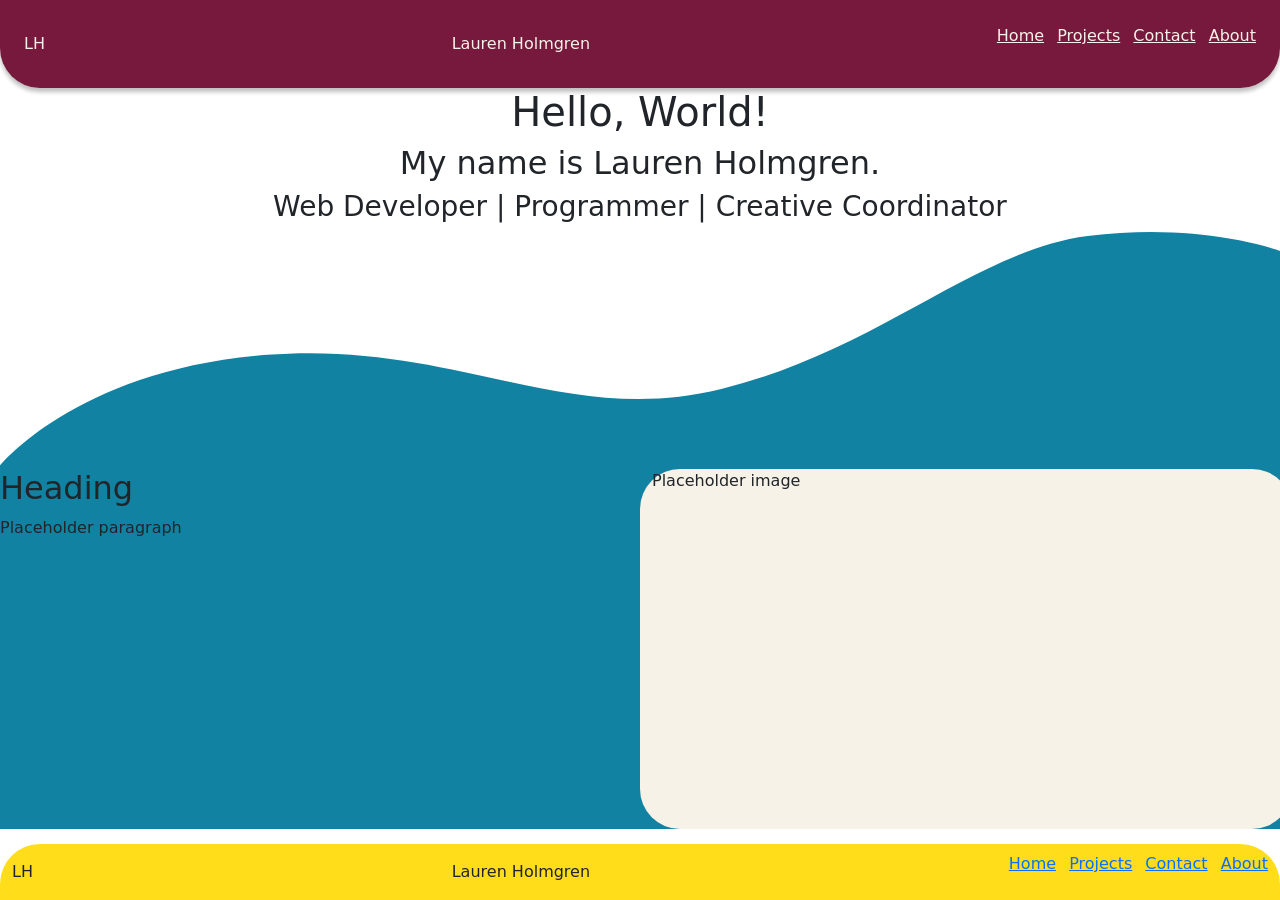
==== index.html @ a1e32561 "php-less version" ====
<!DOCTYPE html>
<html lang="en">

<head>
    <meta charset="UTF-8">
    <meta name="viewport" content="width=device-width, initial-scale=1.0">
    <title>Lauren Holmgren - Web Developer</title>
    <link rel="stylesheet" href="css/bootstrap.min.css">
    <link rel="stylesheet" href="css/style.css">
</head>

<body>
    <header>
        <nav class="navbar navbar-expand-lg">
            <div class="container-fluid">
                <div>LH</div>
                <div class="">Lauren Holmgren</div>
                <ul class="list-inline justify-content-end">
                    <li class="list-inline-item"><a href="index.html">Home</a></li>
                    <li class="list-inline-item"><a href="projects.html">Projects</a></li>
                    <li class="list-inline-item"><a href="contact.html">Contact</a></li>
                    <li class="list-inline-item"><a href="about.html">About</a></li>
                </ul>
            </div>
        </nav>
    </header>

    <main>
        <div>
            <div class="row text-center">
                <h1>Hello, World!</h1>
                <h2>My name is Lauren Holmgren.</h2>
                <h3>Web Developer | Programmer | Creative Coordinator</h3>
            </div>

            <svg xmlns="http://www.w3.org/2000/svg" viewBox="0 0 1440 268" fill="none">
                <path d="M300.483 138.157C88.0997 154.155 0 262.631 0 262.631V267.631H1440V21.1681C1440 21.1681 1350.5 -11.907 1223.5 4.63052C1096.5 21.1681 987.648 133.154 811.448 176.649C635.249 220.145 512.866 122.158 300.483 138.157Z" fill="#1282A2" />
            </svg>

            <div class="row wave">
                <div class="col">
                    <h2>Heading</h2>
                    <p>Placeholder paragraph</p>
                </div>
                <div class="col img">Placeholder image</div>
            </div>

        </div>

    </main>

    <footer>
        <nav class="navbar navbar-expand-lg">
            <div class="container-fluid">
                <div>LH</div>
                <div class="">Lauren Holmgren</div>
                <ul class="list-inline justify-content-end">
                    <li class="list-inline-item"><a href="index.php">Home</a></li>
                    <li class="list-inline-item"><a href="projects.php">Projects</a></li>
                    <li class="list-inline-item"><a href="contact.php">Contact</a></li>
                    <li class="list-inline-item"><a href="about.php">About</a></li>
                </ul>
            </div>
        </nav>
    </footer>
</body>

</html>
---- css/style.css ----
header {
    background-color: #77193C;
    box-shadow: 0 4px 4px 0 rgba(0, 0, 0, 0.25);
    color: #F7F2E8;
    border-radius: 0 0 40px 40px;
    padding: 1em 0.75em;
}

body {
    display: flex;
    flex-direction: column;
    height: 100vh;
}

footer {
    background-color: #FFDD1A;
    border-radius: 40px 40px 0 0;
    margin-top: auto;
}

header nav a {
    color: #F7F2E8;
}


.wave {
    background-color: #1282A2;
}

main div {
    /* testing */
    /* padding: 0 2em 1em; */
    /* border: solid 2px black; */
}

svg {
    margin-bottom: -1px;
}

.img {
    background-color: #F7F2E8;
    border-radius: 40px;
    width: 40vh !important;
    height: 40vh !important;
}
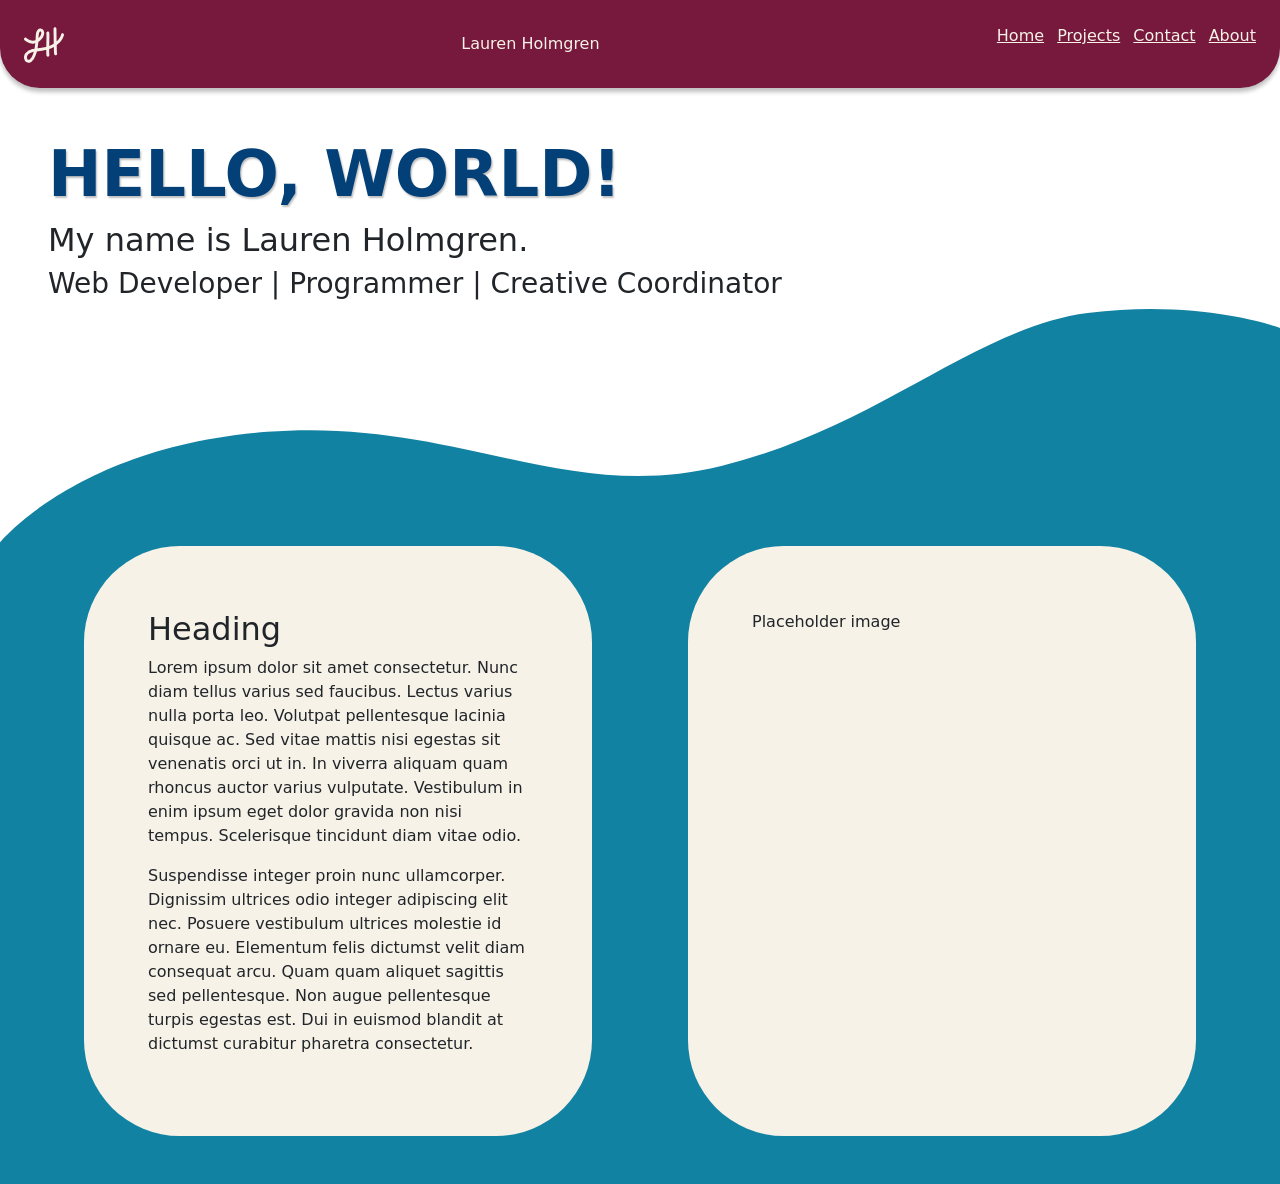
==== commit bac5380d: "all php removed except footer" ====
--- a/index.html
+++ b/index.html
@@ -13,46 +13,11 @@
     <header>
         <nav class="navbar navbar-expand-lg">
             <div class="container-fluid">
-                <div>LH</div>
-                <div class="">Lauren Holmgren</div>
-                <ul class="list-inline justify-content-end">
-                    <li class="list-inline-item"><a href="index.html">Home</a></li>
-                    <li class="list-inline-item"><a href="projects.html">Projects</a></li>
-                    <li class="list-inline-item"><a href="contact.html">Contact</a></li>
-                    <li class="list-inline-item"><a href="about.html">About</a></li>
-                </ul>
-            </div>
-        </nav>
-    </header>
-
-    <main>
-        <div>
-            <div class="row text-center">
-                <h1>Hello, World!</h1>
-                <h2>My name is Lauren Holmgren.</h2>
-                <h3>Web Developer | Programmer | Creative Coordinator</h3>
-            </div>
-
-            <svg xmlns="http://www.w3.org/2000/svg" viewBox="0 0 1440 268" fill="none">
-                <path d="M300.483 138.157C88.0997 154.155 0 262.631 0 262.631V267.631H1440V21.1681C1440 21.1681 1350.5 -11.907 1223.5 4.63052C1096.5 21.1681 987.648 133.154 811.448 176.649C635.249 220.145 512.866 122.158 300.483 138.157Z" fill="#1282A2" />
-            </svg>
-
-            <div class="row wave">
-                <div class="col">
-                    <h2>Heading</h2>
-                    <p>Placeholder paragraph</p>
+                <div>
+                    <svg id="logo" xmlns="http://www.w3.org/2000/svg" width="40" height="40" viewBox="0 0 578 514" fill="none">
+                        <path d="M447.918 0C459.516 6.59721e-05 468.918 9.40206 468.918 21C468.918 28.3801 468.916 35.7933 469.737 91.2393C470.168 120.385 470.826 162.653 471.571 204.558C483.35 193.951 490.548 186.117 498.215 176.261C506.238 165.948 514.576 153.618 520.605 143.827C529.777 127.62 533.679 117.835 535.112 112.217C535.356 110.606 535.379 109.245 535.379 106.574C535.38 94.9768 544.782 85.5745 556.379 85.5742C567.977 85.5742 577.379 94.9766 577.379 106.574C577.379 109.687 577.407 114.25 576.385 120.06C576.316 120.455 576.235 120.848 576.143 121.238C573.469 132.582 567.281 146.671 556.958 164.868C556.838 165.079 556.714 165.289 556.587 165.496C549.883 176.413 540.582 190.202 531.366 202.049C521.867 214.259 512.783 224.035 498.861 236.505C491.237 243.334 482.181 250.969 472.591 258.463C472.959 276.53 473.333 293.247 473.698 307.27C475.209 365.329 476.535 372.461 478.36 380.596C480.898 391.912 473.782 403.144 462.465 405.683C451.149 408.221 439.917 401.105 437.378 389.789C434.507 376.988 433.205 365.73 431.711 308.362C431.538 301.721 431.365 294.481 431.19 286.784C418.767 293.806 405.156 299.985 386.971 306.57C380.007 309.092 372.415 311.662 364.26 314.228C364.202 319.527 364.152 324.581 364.119 329.332C363.765 379.65 365.057 389.704 366.317 401.949C367.503 413.486 359.113 423.8 347.577 424.987C336.04 426.174 325.724 417.784 324.537 406.247C323.091 392.183 321.757 380.563 322.12 329.037C322.127 328.037 322.137 327.021 322.145 325.99C309.469 329.117 296.005 332.088 281.888 334.778C249.388 340.972 213.714 345.654 186.196 349.398C182.209 365.692 177.903 380.184 172.951 394.194C165.288 415.874 156.299 435.634 148.363 450.116C134.765 474.929 119.727 489.049 108.834 498.696C96.1993 509.887 79.97 512.518 67.3275 513.579C49.0006 515.117 35.0935 506.519 26.9017 500.624C18.1873 494.353 13.11 485.135 9.90271 477.636C6.54302 469.78 4.06592 460.937 2.0199 452.771C-3.14293 432.164 2.72325 412.552 6.99646 399.376C10.3499 389.036 16.6013 380.439 22.8168 373.436C29.0437 366.419 36.4443 359.7 43.1674 353.62C60.2126 338.206 82.212 329.843 102.338 322.801C114.106 318.683 127.161 315.711 151.447 311.949C156.134 288.412 160.524 261.132 163.41 233.054C152.453 235.964 140.477 237.896 127.644 237.34C111.318 236.632 94.6144 234.975 75.5629 227.325C49.5776 216.892 25.1521 202.758 7.20837 187.058C-1.51957 179.42 -2.40439 166.153 5.23279 157.425C12.87 148.697 26.1372 147.812 34.8656 155.449C48.4452 167.331 68.4996 179.229 91.2123 188.349C103.812 193.407 115.021 194.753 129.462 195.379C141.101 195.883 152.734 192.986 166.058 188.188C166.282 188.108 166.506 188.021 166.731 187.938C167.061 181.385 167.345 174.921 167.611 168.6C168.265 153.003 168.828 137.945 169.789 125.234C171.677 100.293 174.521 83.0167 178.917 70.7021C183.754 57.1539 189.584 41.7546 201.687 31.6836C210.014 24.7547 220.351 19.4366 232.229 19.0791C239.826 18.8506 254.916 19.7612 268.026 30.9072C273.503 35.5642 283.896 44.497 288.14 58.9023C290.781 67.8672 293.786 81.436 290.398 98.9102C287.275 115.011 282.658 132.277 272.426 147.124C262.14 162.049 249.59 179.455 233.921 193.137C225.996 200.057 217.043 207.388 207.243 213.845C207.066 216.291 206.88 218.745 206.68 221.203C204.268 250.817 200.086 279.974 195.382 305.759C219.939 302.419 247.754 298.527 274.026 293.521C291.447 290.201 307.764 286.442 322.681 282.513C323.414 234.297 324.581 176.556 324.926 142.34C325.404 94.9072 324.369 90.2742 323.689 85.9688C321.88 74.5128 329.701 63.7592 341.157 61.9502C352.612 60.1415 363.366 67.9622 365.175 79.418C366.466 87.5905 367.401 95.4367 366.924 142.763C366.597 175.205 365.608 225.032 364.883 269.821C367.572 268.9 370.169 267.985 372.671 267.079C396.951 258.287 410.814 250.85 425.94 240.596C427.345 239.643 428.757 238.667 430.173 237.673C429.188 186.135 428.285 128.533 427.742 91.8604C426.921 36.418 426.918 28.7248 426.918 21C426.918 9.40202 436.32 0 447.918 0ZM140.949 356.294C128.924 358.522 122.094 360.385 116.209 362.444C95.6679 369.632 81.3398 375.726 71.3373 384.771C64.3338 391.105 58.672 396.308 54.2299 401.313C49.7765 406.332 47.751 409.858 46.9486 412.332C42.6346 425.634 40.8105 434.777 42.7611 442.562C44.6952 450.282 46.5258 456.459 48.5189 461.119C50.3179 465.325 51.5372 466.565 51.558 466.62C57.5186 470.89 60.9435 471.967 63.8148 471.727C75.0037 470.788 79.1901 468.847 80.9867 467.256C90.294 459.012 101.279 448.639 111.531 429.932C118.301 417.577 126.387 399.903 133.352 380.198C136.053 372.556 138.562 364.691 140.949 356.294ZM233.492 61.0605C233.761 61.0525 232.134 60.9871 228.55 63.9688C226.611 65.5824 223.884 69.6647 218.472 84.8232C216.038 91.6409 213.493 104.299 211.669 128.403C211.013 137.08 210.553 147 210.088 158.008C219.872 148.554 228.752 136.483 237.843 123.291C242.996 115.814 246.318 105.601 249.166 90.915C250.779 82.6015 249.5 76.3642 247.852 70.7715C247.692 70.2294 247.317 69.387 246.221 68.0654C245.023 66.6209 243.375 65.0769 240.821 62.9053C240.072 62.2692 239.129 61.7889 237.834 61.4639C236.464 61.1199 234.945 61.0168 233.492 61.0605Z" fill="#F7F2E8" />
+                    </svg>
                 </div>
-                <div class="col img">Placeholder image</div>
-            </div>
-
-        </div>
-
-    </main>
-
-    <footer>
-        <nav class="navbar navbar-expand-lg">
-            <div class="container-fluid">
-                <div>LH</div>
                 <div class="">Lauren Holmgren</div>
                 <ul class="list-inline justify-content-end">
                     <li class="list-inline-item"><a href="index.php">Home</a></li>
@@ -62,7 +27,26 @@
                 </ul>
             </div>
         </nav>
-    </footer>
-</body>
+    </header>
 
-</html>+    <main>
+        <div class="px-5 pt-5">
+            <h1 id="hero-title">HELLO, WORLD!</h1>
+            <h2>My name is Lauren Holmgren.</h2>
+            <h3>Web Developer | Programmer | Creative Coordinator</h3>
+        </div>
+
+        <svg xmlns="http://www.w3.org/2000/svg" viewBox="0 0 1440 268" fill="none">
+            <path d="M300.483 138.157C88.0997 154.155 0 262.631 0 262.631V267.631H1440V21.1681C1440 21.1681 1350.5 -11.907 1223.5 4.63052C1096.5 21.1681 987.648 133.154 811.448 176.649C635.249 220.145 512.866 122.158 300.483 138.157Z" fill="#1282A2" />
+        </svg>
+
+        <div class="row wave px-5 pb-5">
+            <div class="col">
+                <h2>Heading</h2>
+                <p>Lorem ipsum dolor sit amet consectetur. Nunc diam tellus varius sed faucibus. Lectus varius nulla porta leo. Volutpat pellentesque lacinia quisque ac. Sed vitae mattis nisi egestas sit venenatis orci ut in. In viverra aliquam quam rhoncus auctor varius vulputate. Vestibulum in enim ipsum eget dolor gravida non nisi tempus. Scelerisque tincidunt diam vitae odio.</p>
+                <p>Suspendisse integer proin nunc ullamcorper. Dignissim ultrices odio integer adipiscing elit nec. Posuere vestibulum ultrices molestie id ornare eu. Elementum felis dictumst velit diam consequat arcu. Quam quam aliquet sagittis sed pellentesque. Non augue pellentesque turpis egestas est. Dui in euismod blandit at dictumst curabitur pharetra consectetur.</p>
+            </div>
+            <div class="col img">Placeholder image</div>
+        </div>
+
+        <?php require("inc/footer.inc.php") ?>
--- a/css/style.css
+++ b/css/style.css
@@ -27,6 +27,17 @@
     background-color: #1282A2;
 }
 
+.wave p {
+    /* color: #F7F2E8; */
+}
+
+.wave .col {
+    background-color: #F7F2E8;
+    border-radius: 6rem;
+    padding: 4rem;
+    margin: 0 3rem;
+}
+
 main div {
     /* testing */
     /* padding: 0 2em 1em; */
@@ -37,9 +48,20 @@
     margin-bottom: -1px;
 }
 
-.img {
-    background-color: #F7F2E8;
-    border-radius: 40px;
+/* .img {
     width: 40vh !important;
     height: 40vh !important;
+} */
+
+#hero-title {
+    color: #034078;
+    font-size: clamp(2.5rem, 7vw, 4rem);
+    font-weight: 700;
+    text-shadow: 0.08rem 0.12rem 0.12rem rgba(0, 0, 0, 0.25);
+}
+
+.tag {
+    background-color: #E3216A;
+    border-radius: 10px;
+    width: fit-content;
 }
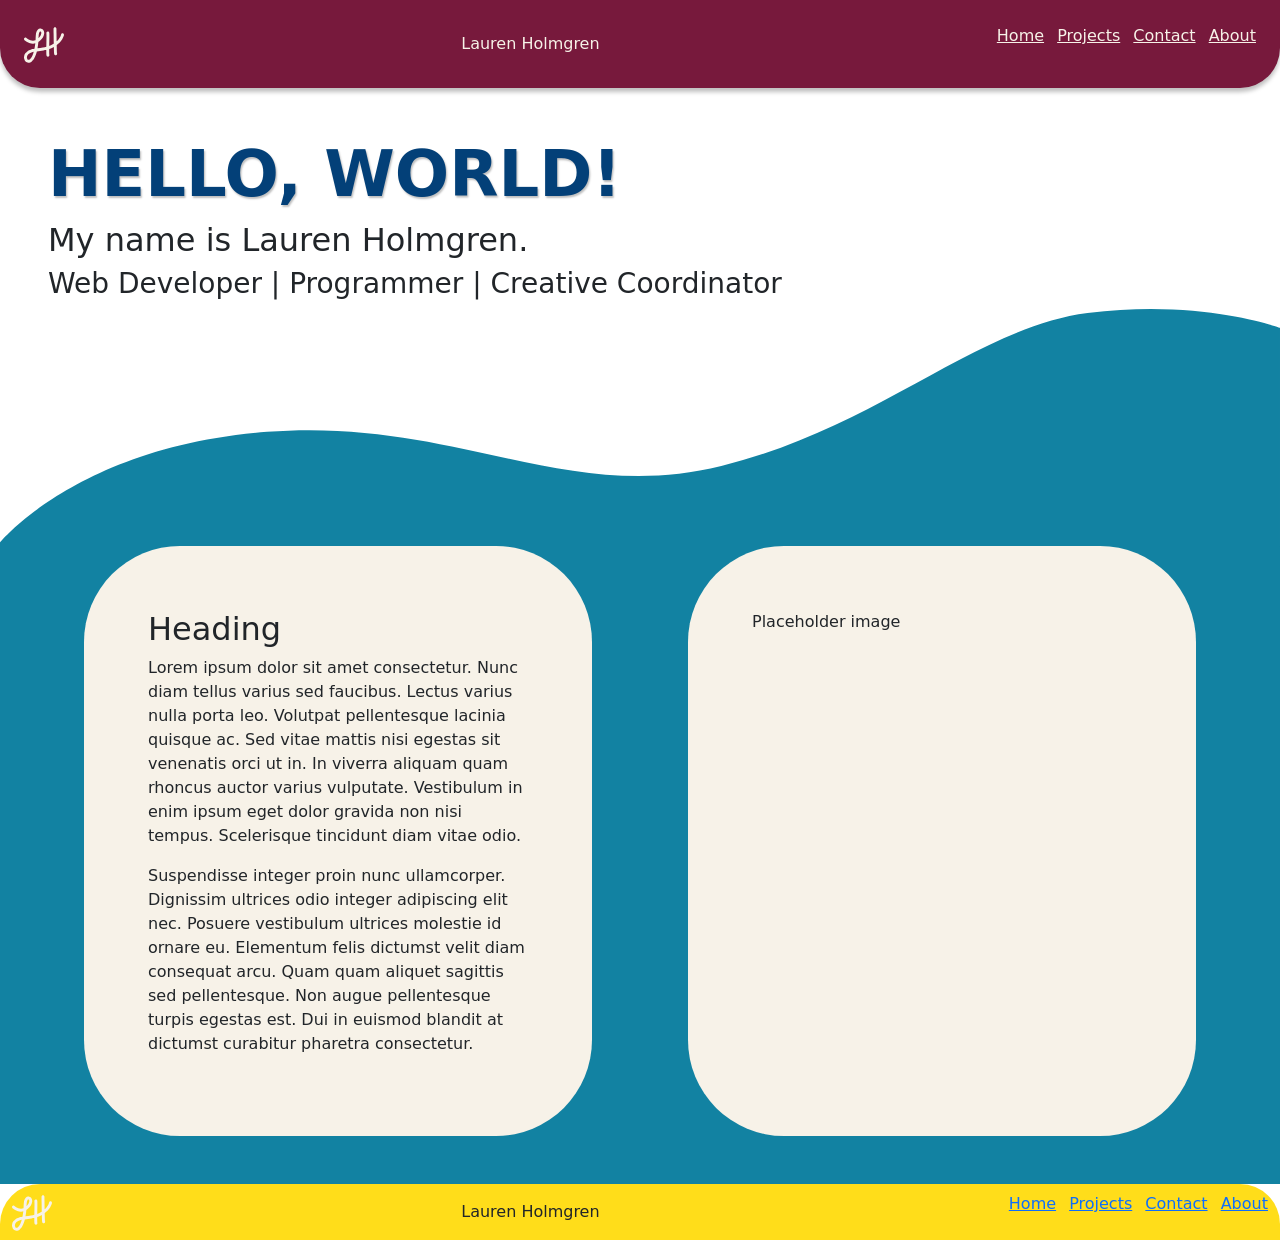
==== commit 4e4a7ab9: "checkpoint 2 html" ====
--- a/index.html
+++ b/index.html
@@ -20,10 +20,10 @@
                 </div>
                 <div class="">Lauren Holmgren</div>
                 <ul class="list-inline justify-content-end">
-                    <li class="list-inline-item"><a href="index.php">Home</a></li>
-                    <li class="list-inline-item"><a href="projects.php">Projects</a></li>
-                    <li class="list-inline-item"><a href="contact.php">Contact</a></li>
-                    <li class="list-inline-item"><a href="about.php">About</a></li>
+                    <li class="list-inline-item"><a href="index.html">Home</a></li>
+                    <li class="list-inline-item"><a href="projects.html">Projects</a></li>
+                    <li class="list-inline-item"><a href="contact.html">Contact</a></li>
+                    <li class="list-inline-item"><a href="about.html">About</a></li>
                 </ul>
             </div>
         </nav>
@@ -49,4 +49,25 @@
             <div class="col img">Placeholder image</div>
         </div>
 
-        <?php require("inc/footer.inc.php") ?>+    </main>
+    <footer>
+        <nav class="navbar navbar-expand-lg">
+            <div class="container-fluid">
+                <div>
+                    <svg id="logo" xmlns="http://www.w3.org/2000/svg" width="40" height="40" viewBox="0 0 578 514" fill="none">
+                        <path d="M447.918 0C459.516 6.59721e-05 468.918 9.40206 468.918 21C468.918 28.3801 468.916 35.7933 469.737 91.2393C470.168 120.385 470.826 162.653 471.571 204.558C483.35 193.951 490.548 186.117 498.215 176.261C506.238 165.948 514.576 153.618 520.605 143.827C529.777 127.62 533.679 117.835 535.112 112.217C535.356 110.606 535.379 109.245 535.379 106.574C535.38 94.9768 544.782 85.5745 556.379 85.5742C567.977 85.5742 577.379 94.9766 577.379 106.574C577.379 109.687 577.407 114.25 576.385 120.06C576.316 120.455 576.235 120.848 576.143 121.238C573.469 132.582 567.281 146.671 556.958 164.868C556.838 165.079 556.714 165.289 556.587 165.496C549.883 176.413 540.582 190.202 531.366 202.049C521.867 214.259 512.783 224.035 498.861 236.505C491.237 243.334 482.181 250.969 472.591 258.463C472.959 276.53 473.333 293.247 473.698 307.27C475.209 365.329 476.535 372.461 478.36 380.596C480.898 391.912 473.782 403.144 462.465 405.683C451.149 408.221 439.917 401.105 437.378 389.789C434.507 376.988 433.205 365.73 431.711 308.362C431.538 301.721 431.365 294.481 431.19 286.784C418.767 293.806 405.156 299.985 386.971 306.57C380.007 309.092 372.415 311.662 364.26 314.228C364.202 319.527 364.152 324.581 364.119 329.332C363.765 379.65 365.057 389.704 366.317 401.949C367.503 413.486 359.113 423.8 347.577 424.987C336.04 426.174 325.724 417.784 324.537 406.247C323.091 392.183 321.757 380.563 322.12 329.037C322.127 328.037 322.137 327.021 322.145 325.99C309.469 329.117 296.005 332.088 281.888 334.778C249.388 340.972 213.714 345.654 186.196 349.398C182.209 365.692 177.903 380.184 172.951 394.194C165.288 415.874 156.299 435.634 148.363 450.116C134.765 474.929 119.727 489.049 108.834 498.696C96.1993 509.887 79.97 512.518 67.3275 513.579C49.0006 515.117 35.0935 506.519 26.9017 500.624C18.1873 494.353 13.11 485.135 9.90271 477.636C6.54302 469.78 4.06592 460.937 2.0199 452.771C-3.14293 432.164 2.72325 412.552 6.99646 399.376C10.3499 389.036 16.6013 380.439 22.8168 373.436C29.0437 366.419 36.4443 359.7 43.1674 353.62C60.2126 338.206 82.212 329.843 102.338 322.801C114.106 318.683 127.161 315.711 151.447 311.949C156.134 288.412 160.524 261.132 163.41 233.054C152.453 235.964 140.477 237.896 127.644 237.34C111.318 236.632 94.6144 234.975 75.5629 227.325C49.5776 216.892 25.1521 202.758 7.20837 187.058C-1.51957 179.42 -2.40439 166.153 5.23279 157.425C12.87 148.697 26.1372 147.812 34.8656 155.449C48.4452 167.331 68.4996 179.229 91.2123 188.349C103.812 193.407 115.021 194.753 129.462 195.379C141.101 195.883 152.734 192.986 166.058 188.188C166.282 188.108 166.506 188.021 166.731 187.938C167.061 181.385 167.345 174.921 167.611 168.6C168.265 153.003 168.828 137.945 169.789 125.234C171.677 100.293 174.521 83.0167 178.917 70.7021C183.754 57.1539 189.584 41.7546 201.687 31.6836C210.014 24.7547 220.351 19.4366 232.229 19.0791C239.826 18.8506 254.916 19.7612 268.026 30.9072C273.503 35.5642 283.896 44.497 288.14 58.9023C290.781 67.8672 293.786 81.436 290.398 98.9102C287.275 115.011 282.658 132.277 272.426 147.124C262.14 162.049 249.59 179.455 233.921 193.137C225.996 200.057 217.043 207.388 207.243 213.845C207.066 216.291 206.88 218.745 206.68 221.203C204.268 250.817 200.086 279.974 195.382 305.759C219.939 302.419 247.754 298.527 274.026 293.521C291.447 290.201 307.764 286.442 322.681 282.513C323.414 234.297 324.581 176.556 324.926 142.34C325.404 94.9072 324.369 90.2742 323.689 85.9688C321.88 74.5128 329.701 63.7592 341.157 61.9502C352.612 60.1415 363.366 67.9622 365.175 79.418C366.466 87.5905 367.401 95.4367 366.924 142.763C366.597 175.205 365.608 225.032 364.883 269.821C367.572 268.9 370.169 267.985 372.671 267.079C396.951 258.287 410.814 250.85 425.94 240.596C427.345 239.643 428.757 238.667 430.173 237.673C429.188 186.135 428.285 128.533 427.742 91.8604C426.921 36.418 426.918 28.7248 426.918 21C426.918 9.40202 436.32 0 447.918 0ZM140.949 356.294C128.924 358.522 122.094 360.385 116.209 362.444C95.6679 369.632 81.3398 375.726 71.3373 384.771C64.3338 391.105 58.672 396.308 54.2299 401.313C49.7765 406.332 47.751 409.858 46.9486 412.332C42.6346 425.634 40.8105 434.777 42.7611 442.562C44.6952 450.282 46.5258 456.459 48.5189 461.119C50.3179 465.325 51.5372 466.565 51.558 466.62C57.5186 470.89 60.9435 471.967 63.8148 471.727C75.0037 470.788 79.1901 468.847 80.9867 467.256C90.294 459.012 101.279 448.639 111.531 429.932C118.301 417.577 126.387 399.903 133.352 380.198C136.053 372.556 138.562 364.691 140.949 356.294ZM233.492 61.0605C233.761 61.0525 232.134 60.9871 228.55 63.9688C226.611 65.5824 223.884 69.6647 218.472 84.8232C216.038 91.6409 213.493 104.299 211.669 128.403C211.013 137.08 210.553 147 210.088 158.008C219.872 148.554 228.752 136.483 237.843 123.291C242.996 115.814 246.318 105.601 249.166 90.915C250.779 82.6015 249.5 76.3642 247.852 70.7715C247.692 70.2294 247.317 69.387 246.221 68.0654C245.023 66.6209 243.375 65.0769 240.821 62.9053C240.072 62.2692 239.129 61.7889 237.834 61.4639C236.464 61.1199 234.945 61.0168 233.492 61.0605Z" fill="#F7F2E8" />
+                    </svg>
+                </div>
+                <div class="">Lauren Holmgren</div>
+                <ul class="list-inline justify-content-end">
+                    <li class="list-inline-item"><a href="index.html">Home</a></li>
+                    <li class="list-inline-item"><a href="projects.html">Projects</a></li>
+                    <li class="list-inline-item"><a href="contact.html">Contact</a></li>
+                    <li class="list-inline-item"><a href="about.html">About</a></li>
+                </ul>
+            </div>
+        </nav>
+    </footer>
+</body>
+
+</html>
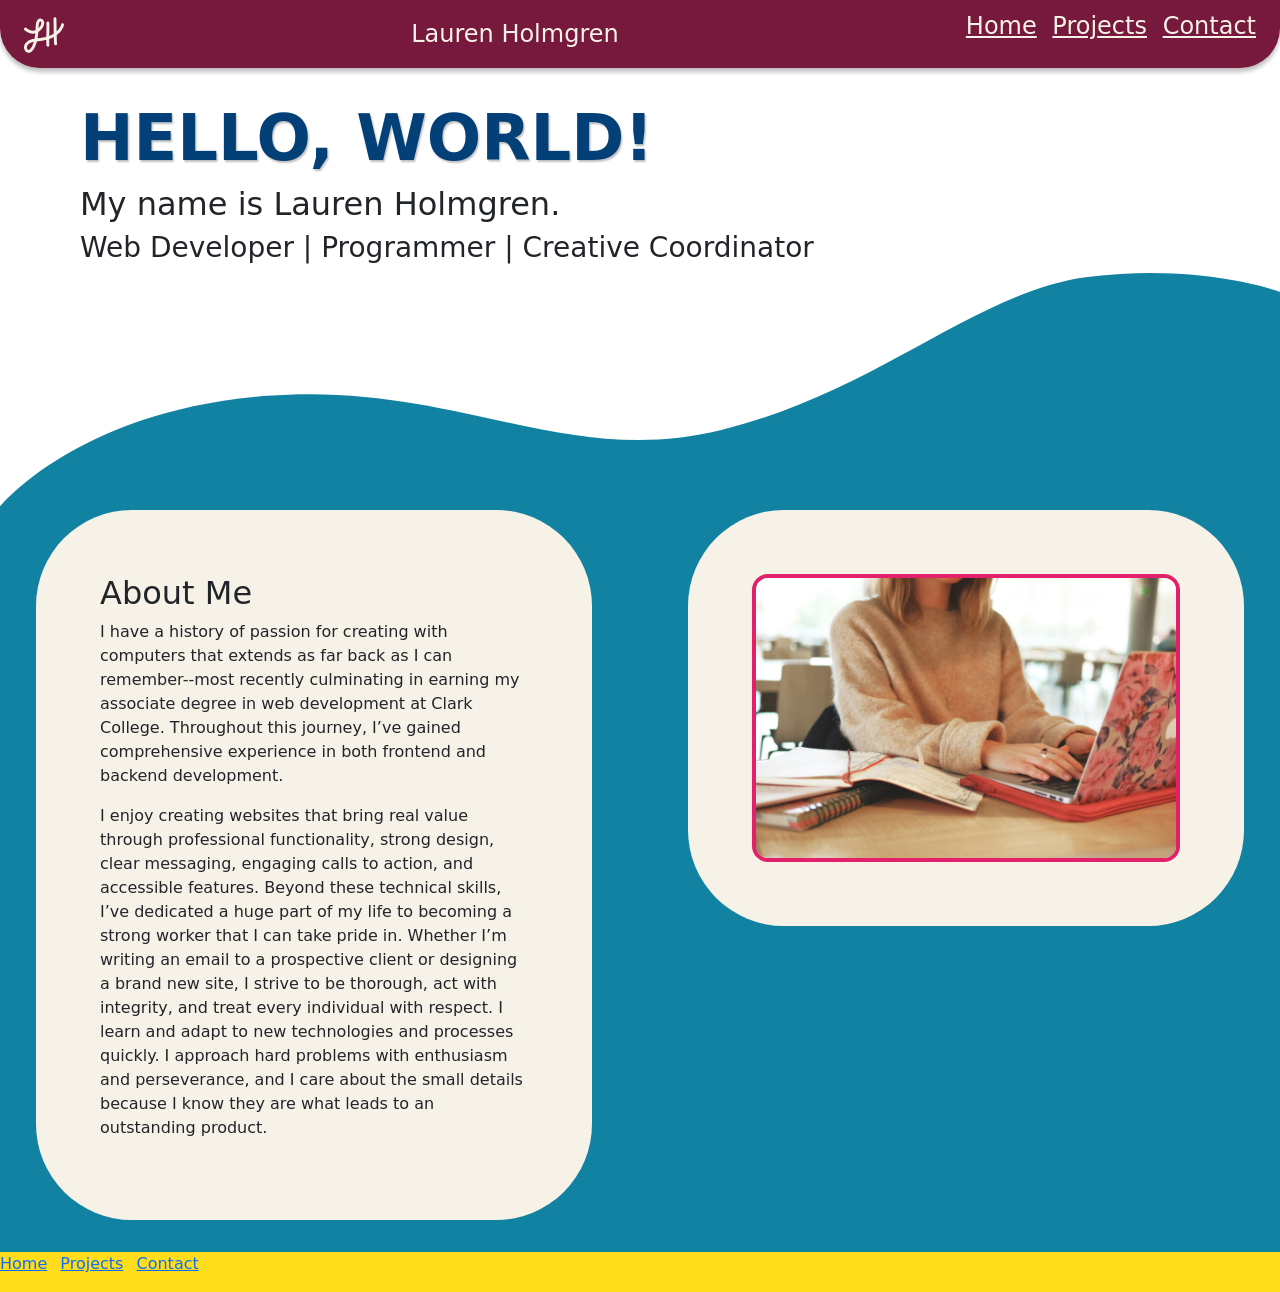
==== commit 32ca2db1: "checkpoint 3 + html" ====
--- a/index.html
+++ b/index.html
@@ -13,60 +13,50 @@
     <header>
         <nav class="navbar navbar-expand-lg">
             <div class="container-fluid">
-                <div>
-                    <svg id="logo" xmlns="http://www.w3.org/2000/svg" width="40" height="40" viewBox="0 0 578 514" fill="none">
-                        <path d="M447.918 0C459.516 6.59721e-05 468.918 9.40206 468.918 21C468.918 28.3801 468.916 35.7933 469.737 91.2393C470.168 120.385 470.826 162.653 471.571 204.558C483.35 193.951 490.548 186.117 498.215 176.261C506.238 165.948 514.576 153.618 520.605 143.827C529.777 127.62 533.679 117.835 535.112 112.217C535.356 110.606 535.379 109.245 535.379 106.574C535.38 94.9768 544.782 85.5745 556.379 85.5742C567.977 85.5742 577.379 94.9766 577.379 106.574C577.379 109.687 577.407 114.25 576.385 120.06C576.316 120.455 576.235 120.848 576.143 121.238C573.469 132.582 567.281 146.671 556.958 164.868C556.838 165.079 556.714 165.289 556.587 165.496C549.883 176.413 540.582 190.202 531.366 202.049C521.867 214.259 512.783 224.035 498.861 236.505C491.237 243.334 482.181 250.969 472.591 258.463C472.959 276.53 473.333 293.247 473.698 307.27C475.209 365.329 476.535 372.461 478.36 380.596C480.898 391.912 473.782 403.144 462.465 405.683C451.149 408.221 439.917 401.105 437.378 389.789C434.507 376.988 433.205 365.73 431.711 308.362C431.538 301.721 431.365 294.481 431.19 286.784C418.767 293.806 405.156 299.985 386.971 306.57C380.007 309.092 372.415 311.662 364.26 314.228C364.202 319.527 364.152 324.581 364.119 329.332C363.765 379.65 365.057 389.704 366.317 401.949C367.503 413.486 359.113 423.8 347.577 424.987C336.04 426.174 325.724 417.784 324.537 406.247C323.091 392.183 321.757 380.563 322.12 329.037C322.127 328.037 322.137 327.021 322.145 325.99C309.469 329.117 296.005 332.088 281.888 334.778C249.388 340.972 213.714 345.654 186.196 349.398C182.209 365.692 177.903 380.184 172.951 394.194C165.288 415.874 156.299 435.634 148.363 450.116C134.765 474.929 119.727 489.049 108.834 498.696C96.1993 509.887 79.97 512.518 67.3275 513.579C49.0006 515.117 35.0935 506.519 26.9017 500.624C18.1873 494.353 13.11 485.135 9.90271 477.636C6.54302 469.78 4.06592 460.937 2.0199 452.771C-3.14293 432.164 2.72325 412.552 6.99646 399.376C10.3499 389.036 16.6013 380.439 22.8168 373.436C29.0437 366.419 36.4443 359.7 43.1674 353.62C60.2126 338.206 82.212 329.843 102.338 322.801C114.106 318.683 127.161 315.711 151.447 311.949C156.134 288.412 160.524 261.132 163.41 233.054C152.453 235.964 140.477 237.896 127.644 237.34C111.318 236.632 94.6144 234.975 75.5629 227.325C49.5776 216.892 25.1521 202.758 7.20837 187.058C-1.51957 179.42 -2.40439 166.153 5.23279 157.425C12.87 148.697 26.1372 147.812 34.8656 155.449C48.4452 167.331 68.4996 179.229 91.2123 188.349C103.812 193.407 115.021 194.753 129.462 195.379C141.101 195.883 152.734 192.986 166.058 188.188C166.282 188.108 166.506 188.021 166.731 187.938C167.061 181.385 167.345 174.921 167.611 168.6C168.265 153.003 168.828 137.945 169.789 125.234C171.677 100.293 174.521 83.0167 178.917 70.7021C183.754 57.1539 189.584 41.7546 201.687 31.6836C210.014 24.7547 220.351 19.4366 232.229 19.0791C239.826 18.8506 254.916 19.7612 268.026 30.9072C273.503 35.5642 283.896 44.497 288.14 58.9023C290.781 67.8672 293.786 81.436 290.398 98.9102C287.275 115.011 282.658 132.277 272.426 147.124C262.14 162.049 249.59 179.455 233.921 193.137C225.996 200.057 217.043 207.388 207.243 213.845C207.066 216.291 206.88 218.745 206.68 221.203C204.268 250.817 200.086 279.974 195.382 305.759C219.939 302.419 247.754 298.527 274.026 293.521C291.447 290.201 307.764 286.442 322.681 282.513C323.414 234.297 324.581 176.556 324.926 142.34C325.404 94.9072 324.369 90.2742 323.689 85.9688C321.88 74.5128 329.701 63.7592 341.157 61.9502C352.612 60.1415 363.366 67.9622 365.175 79.418C366.466 87.5905 367.401 95.4367 366.924 142.763C366.597 175.205 365.608 225.032 364.883 269.821C367.572 268.9 370.169 267.985 372.671 267.079C396.951 258.287 410.814 250.85 425.94 240.596C427.345 239.643 428.757 238.667 430.173 237.673C429.188 186.135 428.285 128.533 427.742 91.8604C426.921 36.418 426.918 28.7248 426.918 21C426.918 9.40202 436.32 0 447.918 0ZM140.949 356.294C128.924 358.522 122.094 360.385 116.209 362.444C95.6679 369.632 81.3398 375.726 71.3373 384.771C64.3338 391.105 58.672 396.308 54.2299 401.313C49.7765 406.332 47.751 409.858 46.9486 412.332C42.6346 425.634 40.8105 434.777 42.7611 442.562C44.6952 450.282 46.5258 456.459 48.5189 461.119C50.3179 465.325 51.5372 466.565 51.558 466.62C57.5186 470.89 60.9435 471.967 63.8148 471.727C75.0037 470.788 79.1901 468.847 80.9867 467.256C90.294 459.012 101.279 448.639 111.531 429.932C118.301 417.577 126.387 399.903 133.352 380.198C136.053 372.556 138.562 364.691 140.949 356.294ZM233.492 61.0605C233.761 61.0525 232.134 60.9871 228.55 63.9688C226.611 65.5824 223.884 69.6647 218.472 84.8232C216.038 91.6409 213.493 104.299 211.669 128.403C211.013 137.08 210.553 147 210.088 158.008C219.872 148.554 228.752 136.483 237.843 123.291C242.996 115.814 246.318 105.601 249.166 90.915C250.779 82.6015 249.5 76.3642 247.852 70.7715C247.692 70.2294 247.317 69.387 246.221 68.0654C245.023 66.6209 243.375 65.0769 240.821 62.9053C240.072 62.2692 239.129 61.7889 237.834 61.4639C236.464 61.1199 234.945 61.0168 233.492 61.0605Z" fill="#F7F2E8" />
-                    </svg>
-                </div>
-                <div class="">Lauren Holmgren</div>
+                <svg id="logo" xmlns="http://www.w3.org/2000/svg" width="40" height="40" viewBox="0 0 578 514" fill="none">
+                    <path d="M447.918 0C459.516 6.59721e-05 468.918 9.40206 468.918 21C468.918 28.3801 468.916 35.7933 469.737 91.2393C470.168 120.385 470.826 162.653 471.571 204.558C483.35 193.951 490.548 186.117 498.215 176.261C506.238 165.948 514.576 153.618 520.605 143.827C529.777 127.62 533.679 117.835 535.112 112.217C535.356 110.606 535.379 109.245 535.379 106.574C535.38 94.9768 544.782 85.5745 556.379 85.5742C567.977 85.5742 577.379 94.9766 577.379 106.574C577.379 109.687 577.407 114.25 576.385 120.06C576.316 120.455 576.235 120.848 576.143 121.238C573.469 132.582 567.281 146.671 556.958 164.868C556.838 165.079 556.714 165.289 556.587 165.496C549.883 176.413 540.582 190.202 531.366 202.049C521.867 214.259 512.783 224.035 498.861 236.505C491.237 243.334 482.181 250.969 472.591 258.463C472.959 276.53 473.333 293.247 473.698 307.27C475.209 365.329 476.535 372.461 478.36 380.596C480.898 391.912 473.782 403.144 462.465 405.683C451.149 408.221 439.917 401.105 437.378 389.789C434.507 376.988 433.205 365.73 431.711 308.362C431.538 301.721 431.365 294.481 431.19 286.784C418.767 293.806 405.156 299.985 386.971 306.57C380.007 309.092 372.415 311.662 364.26 314.228C364.202 319.527 364.152 324.581 364.119 329.332C363.765 379.65 365.057 389.704 366.317 401.949C367.503 413.486 359.113 423.8 347.577 424.987C336.04 426.174 325.724 417.784 324.537 406.247C323.091 392.183 321.757 380.563 322.12 329.037C322.127 328.037 322.137 327.021 322.145 325.99C309.469 329.117 296.005 332.088 281.888 334.778C249.388 340.972 213.714 345.654 186.196 349.398C182.209 365.692 177.903 380.184 172.951 394.194C165.288 415.874 156.299 435.634 148.363 450.116C134.765 474.929 119.727 489.049 108.834 498.696C96.1993 509.887 79.97 512.518 67.3275 513.579C49.0006 515.117 35.0935 506.519 26.9017 500.624C18.1873 494.353 13.11 485.135 9.90271 477.636C6.54302 469.78 4.06592 460.937 2.0199 452.771C-3.14293 432.164 2.72325 412.552 6.99646 399.376C10.3499 389.036 16.6013 380.439 22.8168 373.436C29.0437 366.419 36.4443 359.7 43.1674 353.62C60.2126 338.206 82.212 329.843 102.338 322.801C114.106 318.683 127.161 315.711 151.447 311.949C156.134 288.412 160.524 261.132 163.41 233.054C152.453 235.964 140.477 237.896 127.644 237.34C111.318 236.632 94.6144 234.975 75.5629 227.325C49.5776 216.892 25.1521 202.758 7.20837 187.058C-1.51957 179.42 -2.40439 166.153 5.23279 157.425C12.87 148.697 26.1372 147.812 34.8656 155.449C48.4452 167.331 68.4996 179.229 91.2123 188.349C103.812 193.407 115.021 194.753 129.462 195.379C141.101 195.883 152.734 192.986 166.058 188.188C166.282 188.108 166.506 188.021 166.731 187.938C167.061 181.385 167.345 174.921 167.611 168.6C168.265 153.003 168.828 137.945 169.789 125.234C171.677 100.293 174.521 83.0167 178.917 70.7021C183.754 57.1539 189.584 41.7546 201.687 31.6836C210.014 24.7547 220.351 19.4366 232.229 19.0791C239.826 18.8506 254.916 19.7612 268.026 30.9072C273.503 35.5642 283.896 44.497 288.14 58.9023C290.781 67.8672 293.786 81.436 290.398 98.9102C287.275 115.011 282.658 132.277 272.426 147.124C262.14 162.049 249.59 179.455 233.921 193.137C225.996 200.057 217.043 207.388 207.243 213.845C207.066 216.291 206.88 218.745 206.68 221.203C204.268 250.817 200.086 279.974 195.382 305.759C219.939 302.419 247.754 298.527 274.026 293.521C291.447 290.201 307.764 286.442 322.681 282.513C323.414 234.297 324.581 176.556 324.926 142.34C325.404 94.9072 324.369 90.2742 323.689 85.9688C321.88 74.5128 329.701 63.7592 341.157 61.9502C352.612 60.1415 363.366 67.9622 365.175 79.418C366.466 87.5905 367.401 95.4367 366.924 142.763C366.597 175.205 365.608 225.032 364.883 269.821C367.572 268.9 370.169 267.985 372.671 267.079C396.951 258.287 410.814 250.85 425.94 240.596C427.345 239.643 428.757 238.667 430.173 237.673C429.188 186.135 428.285 128.533 427.742 91.8604C426.921 36.418 426.918 28.7248 426.918 21C426.918 9.40202 436.32 0 447.918 0ZM140.949 356.294C128.924 358.522 122.094 360.385 116.209 362.444C95.6679 369.632 81.3398 375.726 71.3373 384.771C64.3338 391.105 58.672 396.308 54.2299 401.313C49.7765 406.332 47.751 409.858 46.9486 412.332C42.6346 425.634 40.8105 434.777 42.7611 442.562C44.6952 450.282 46.5258 456.459 48.5189 461.119C50.3179 465.325 51.5372 466.565 51.558 466.62C57.5186 470.89 60.9435 471.967 63.8148 471.727C75.0037 470.788 79.1901 468.847 80.9867 467.256C90.294 459.012 101.279 448.639 111.531 429.932C118.301 417.577 126.387 399.903 133.352 380.198C136.053 372.556 138.562 364.691 140.949 356.294ZM233.492 61.0605C233.761 61.0525 232.134 60.9871 228.55 63.9688C226.611 65.5824 223.884 69.6647 218.472 84.8232C216.038 91.6409 213.493 104.299 211.669 128.403C211.013 137.08 210.553 147 210.088 158.008C219.872 148.554 228.752 136.483 237.843 123.291C242.996 115.814 246.318 105.601 249.166 90.915C250.779 82.6015 249.5 76.3642 247.852 70.7715C247.692 70.2294 247.317 69.387 246.221 68.0654C245.023 66.6209 243.375 65.0769 240.821 62.9053C240.072 62.2692 239.129 61.7889 237.834 61.4639C236.464 61.1199 234.945 61.0168 233.492 61.0605Z" fill="#F7F2E8" />
+                </svg>
+                <div>Lauren Holmgren</div>
                 <ul class="list-inline justify-content-end">
                     <li class="list-inline-item"><a href="index.html">Home</a></li>
                     <li class="list-inline-item"><a href="projects.html">Projects</a></li>
                     <li class="list-inline-item"><a href="contact.html">Contact</a></li>
-                    <li class="list-inline-item"><a href="about.html">About</a></li>
                 </ul>
             </div>
         </nav>
     </header>
-
     <main>
-        <div class="px-5 pt-5">
+        <div class="waveless">
             <h1 id="hero-title">HELLO, WORLD!</h1>
             <h2>My name is Lauren Holmgren.</h2>
             <h3>Web Developer | Programmer | Creative Coordinator</h3>
         </div>
 
-        <svg xmlns="http://www.w3.org/2000/svg" viewBox="0 0 1440 268" fill="none">
-            <path d="M300.483 138.157C88.0997 154.155 0 262.631 0 262.631V267.631H1440V21.1681C1440 21.1681 1350.5 -11.907 1223.5 4.63052C1096.5 21.1681 987.648 133.154 811.448 176.649C635.249 220.145 512.866 122.158 300.483 138.157Z" fill="#1282A2" />
-        </svg>
+        <div class="wave">
+            <svg xmlns="http://www.w3.org/2000/svg" viewBox="0 0 1440 268" fill="none">
+                <path d="M300.483 138.157C88.0997 154.155 0 262.631 0 262.631V267.631H1440V21.1681C1440 21.1681 1350.5 -11.907 1223.5 4.63052C1096.5 21.1681 987.648 133.154 811.448 176.649C635.249 220.145 512.866 122.158 300.483 138.157Z" fill="#1282A2" />
+            </svg>
 
-        <div class="row wave px-5 pb-5">
-            <div class="col">
-                <h2>Heading</h2>
-                <p>Lorem ipsum dolor sit amet consectetur. Nunc diam tellus varius sed faucibus. Lectus varius nulla porta leo. Volutpat pellentesque lacinia quisque ac. Sed vitae mattis nisi egestas sit venenatis orci ut in. In viverra aliquam quam rhoncus auctor varius vulputate. Vestibulum in enim ipsum eget dolor gravida non nisi tempus. Scelerisque tincidunt diam vitae odio.</p>
-                <p>Suspendisse integer proin nunc ullamcorper. Dignissim ultrices odio integer adipiscing elit nec. Posuere vestibulum ultrices molestie id ornare eu. Elementum felis dictumst velit diam consequat arcu. Quam quam aliquet sagittis sed pellentesque. Non augue pellentesque turpis egestas est. Dui in euismod blandit at dictumst curabitur pharetra consectetur.</p>
+            <div class="row blue1 align-items-start">
+                <div class="col">
+                    <h2>About Me</h2>
+                    <p>I have a history of passion for creating with computers that extends as far back as I can remember--most recently culminating in earning my associate degree in web development at Clark College. Throughout this journey, I’ve gained comprehensive experience in both frontend and backend development.</p>
+                    <p>I enjoy creating websites that bring real value through professional functionality, strong design, clear messaging, engaging calls to action, and accessible features. Beyond these technical skills, I’ve dedicated a huge part of my life to becoming a strong worker that I can take pride in. Whether I’m writing an email to a prospective client or designing a brand new site, I strive to be thorough, act with integrity, and treat every individual with respect. I learn and adapt to new technologies and processes quickly. I approach hard problems with enthusiasm and perseverance, and I care about the small details because I know they are what leads to an outstanding product.</p>
+                </div>
+                <div class="col">
+                    <img src="images/home-coding.jpg" alt="A woman typing on a pink laptop">
+                </div>
             </div>
-            <div class="col img">Placeholder image</div>
         </div>
 
+        </div>
     </main>
     <footer>
-        <nav class="navbar navbar-expand-lg">
-            <div class="container-fluid">
-                <div>
-                    <svg id="logo" xmlns="http://www.w3.org/2000/svg" width="40" height="40" viewBox="0 0 578 514" fill="none">
-                        <path d="M447.918 0C459.516 6.59721e-05 468.918 9.40206 468.918 21C468.918 28.3801 468.916 35.7933 469.737 91.2393C470.168 120.385 470.826 162.653 471.571 204.558C483.35 193.951 490.548 186.117 498.215 176.261C506.238 165.948 514.576 153.618 520.605 143.827C529.777 127.62 533.679 117.835 535.112 112.217C535.356 110.606 535.379 109.245 535.379 106.574C535.38 94.9768 544.782 85.5745 556.379 85.5742C567.977 85.5742 577.379 94.9766 577.379 106.574C577.379 109.687 577.407 114.25 576.385 120.06C576.316 120.455 576.235 120.848 576.143 121.238C573.469 132.582 567.281 146.671 556.958 164.868C556.838 165.079 556.714 165.289 556.587 165.496C549.883 176.413 540.582 190.202 531.366 202.049C521.867 214.259 512.783 224.035 498.861 236.505C491.237 243.334 482.181 250.969 472.591 258.463C472.959 276.53 473.333 293.247 473.698 307.27C475.209 365.329 476.535 372.461 478.36 380.596C480.898 391.912 473.782 403.144 462.465 405.683C451.149 408.221 439.917 401.105 437.378 389.789C434.507 376.988 433.205 365.73 431.711 308.362C431.538 301.721 431.365 294.481 431.19 286.784C418.767 293.806 405.156 299.985 386.971 306.57C380.007 309.092 372.415 311.662 364.26 314.228C364.202 319.527 364.152 324.581 364.119 329.332C363.765 379.65 365.057 389.704 366.317 401.949C367.503 413.486 359.113 423.8 347.577 424.987C336.04 426.174 325.724 417.784 324.537 406.247C323.091 392.183 321.757 380.563 322.12 329.037C322.127 328.037 322.137 327.021 322.145 325.99C309.469 329.117 296.005 332.088 281.888 334.778C249.388 340.972 213.714 345.654 186.196 349.398C182.209 365.692 177.903 380.184 172.951 394.194C165.288 415.874 156.299 435.634 148.363 450.116C134.765 474.929 119.727 489.049 108.834 498.696C96.1993 509.887 79.97 512.518 67.3275 513.579C49.0006 515.117 35.0935 506.519 26.9017 500.624C18.1873 494.353 13.11 485.135 9.90271 477.636C6.54302 469.78 4.06592 460.937 2.0199 452.771C-3.14293 432.164 2.72325 412.552 6.99646 399.376C10.3499 389.036 16.6013 380.439 22.8168 373.436C29.0437 366.419 36.4443 359.7 43.1674 353.62C60.2126 338.206 82.212 329.843 102.338 322.801C114.106 318.683 127.161 315.711 151.447 311.949C156.134 288.412 160.524 261.132 163.41 233.054C152.453 235.964 140.477 237.896 127.644 237.34C111.318 236.632 94.6144 234.975 75.5629 227.325C49.5776 216.892 25.1521 202.758 7.20837 187.058C-1.51957 179.42 -2.40439 166.153 5.23279 157.425C12.87 148.697 26.1372 147.812 34.8656 155.449C48.4452 167.331 68.4996 179.229 91.2123 188.349C103.812 193.407 115.021 194.753 129.462 195.379C141.101 195.883 152.734 192.986 166.058 188.188C166.282 188.108 166.506 188.021 166.731 187.938C167.061 181.385 167.345 174.921 167.611 168.6C168.265 153.003 168.828 137.945 169.789 125.234C171.677 100.293 174.521 83.0167 178.917 70.7021C183.754 57.1539 189.584 41.7546 201.687 31.6836C210.014 24.7547 220.351 19.4366 232.229 19.0791C239.826 18.8506 254.916 19.7612 268.026 30.9072C273.503 35.5642 283.896 44.497 288.14 58.9023C290.781 67.8672 293.786 81.436 290.398 98.9102C287.275 115.011 282.658 132.277 272.426 147.124C262.14 162.049 249.59 179.455 233.921 193.137C225.996 200.057 217.043 207.388 207.243 213.845C207.066 216.291 206.88 218.745 206.68 221.203C204.268 250.817 200.086 279.974 195.382 305.759C219.939 302.419 247.754 298.527 274.026 293.521C291.447 290.201 307.764 286.442 322.681 282.513C323.414 234.297 324.581 176.556 324.926 142.34C325.404 94.9072 324.369 90.2742 323.689 85.9688C321.88 74.5128 329.701 63.7592 341.157 61.9502C352.612 60.1415 363.366 67.9622 365.175 79.418C366.466 87.5905 367.401 95.4367 366.924 142.763C366.597 175.205 365.608 225.032 364.883 269.821C367.572 268.9 370.169 267.985 372.671 267.079C396.951 258.287 410.814 250.85 425.94 240.596C427.345 239.643 428.757 238.667 430.173 237.673C429.188 186.135 428.285 128.533 427.742 91.8604C426.921 36.418 426.918 28.7248 426.918 21C426.918 9.40202 436.32 0 447.918 0ZM140.949 356.294C128.924 358.522 122.094 360.385 116.209 362.444C95.6679 369.632 81.3398 375.726 71.3373 384.771C64.3338 391.105 58.672 396.308 54.2299 401.313C49.7765 406.332 47.751 409.858 46.9486 412.332C42.6346 425.634 40.8105 434.777 42.7611 442.562C44.6952 450.282 46.5258 456.459 48.5189 461.119C50.3179 465.325 51.5372 466.565 51.558 466.62C57.5186 470.89 60.9435 471.967 63.8148 471.727C75.0037 470.788 79.1901 468.847 80.9867 467.256C90.294 459.012 101.279 448.639 111.531 429.932C118.301 417.577 126.387 399.903 133.352 380.198C136.053 372.556 138.562 364.691 140.949 356.294ZM233.492 61.0605C233.761 61.0525 232.134 60.9871 228.55 63.9688C226.611 65.5824 223.884 69.6647 218.472 84.8232C216.038 91.6409 213.493 104.299 211.669 128.403C211.013 137.08 210.553 147 210.088 158.008C219.872 148.554 228.752 136.483 237.843 123.291C242.996 115.814 246.318 105.601 249.166 90.915C250.779 82.6015 249.5 76.3642 247.852 70.7715C247.692 70.2294 247.317 69.387 246.221 68.0654C245.023 66.6209 243.375 65.0769 240.821 62.9053C240.072 62.2692 239.129 61.7889 237.834 61.4639C236.464 61.1199 234.945 61.0168 233.492 61.0605Z" fill="#F7F2E8" />
-                    </svg>
-                </div>
-                <div class="">Lauren Holmgren</div>
-                <ul class="list-inline justify-content-end">
-                    <li class="list-inline-item"><a href="index.html">Home</a></li>
-                    <li class="list-inline-item"><a href="projects.html">Projects</a></li>
-                    <li class="list-inline-item"><a href="contact.html">Contact</a></li>
-                    <li class="list-inline-item"><a href="about.html">About</a></li>
-                </ul>
-            </div>
-        </nav>
+        <ul class="list-inline justify-content-end">
+            <li class="list-inline-item"><a href="index.html">Home</a></li>
+            <li class="list-inline-item"><a href="projects.html">Projects</a></li>
+            <li class="list-inline-item"><a href="contact.html">Contact</a></li>
+        </ul>
     </footer>
 </body>
 
--- a/css/style.css
+++ b/css/style.css
@@ -3,7 +3,8 @@
     box-shadow: 0 4px 4px 0 rgba(0, 0, 0, 0.25);
     color: #F7F2E8;
     border-radius: 0 0 40px 40px;
-    padding: 1em 0.75em;
+    padding: 0 0.5em;
+    font-size: 1.5rem;
 }
 
 body {
@@ -14,7 +15,6 @@
 
 footer {
     background-color: #FFDD1A;
-    border-radius: 40px 40px 0 0;
     margin-top: auto;
 }
 
@@ -22,13 +22,17 @@
     color: #F7F2E8;
 }
 
+.wave:last-of-type .row {
+    padding-bottom: 2rem;
+}
 
-.wave {
+.blue1 {
     background-color: #1282A2;
 }
 
-.wave p {
-    /* color: #F7F2E8; */
+.blue2 {
+    background-color: #034078;
+
 }
 
 .wave .col {
@@ -38,20 +42,31 @@
     margin: 0 3rem;
 }
 
-main div {
-    /* testing */
-    /* padding: 0 2em 1em; */
-    /* border: solid 2px black; */
+.waveless {
+    padding: 2rem 5rem 0 5rem;
 }
 
 svg {
     margin-bottom: -1px;
 }
 
-/* .img {
-    width: 40vh !important;
-    height: 40vh !important;
-} */
+img {
+    max-width: 100%;
+    width: 100%;
+    height: auto;
+    border: 4px solid #E3216A;
+    border-radius: 1rem;
+}
+
+figure {
+    margin: 0;
+}
+
+figcaption {
+    padding-top: 0.5rem;
+    text-align: center;
+    font-style: italic;
+}
 
 #hero-title {
     color: #034078;
@@ -64,4 +79,5 @@
     background-color: #E3216A;
     border-radius: 10px;
     width: fit-content;
+    margin-left: 0.75rem;
 }
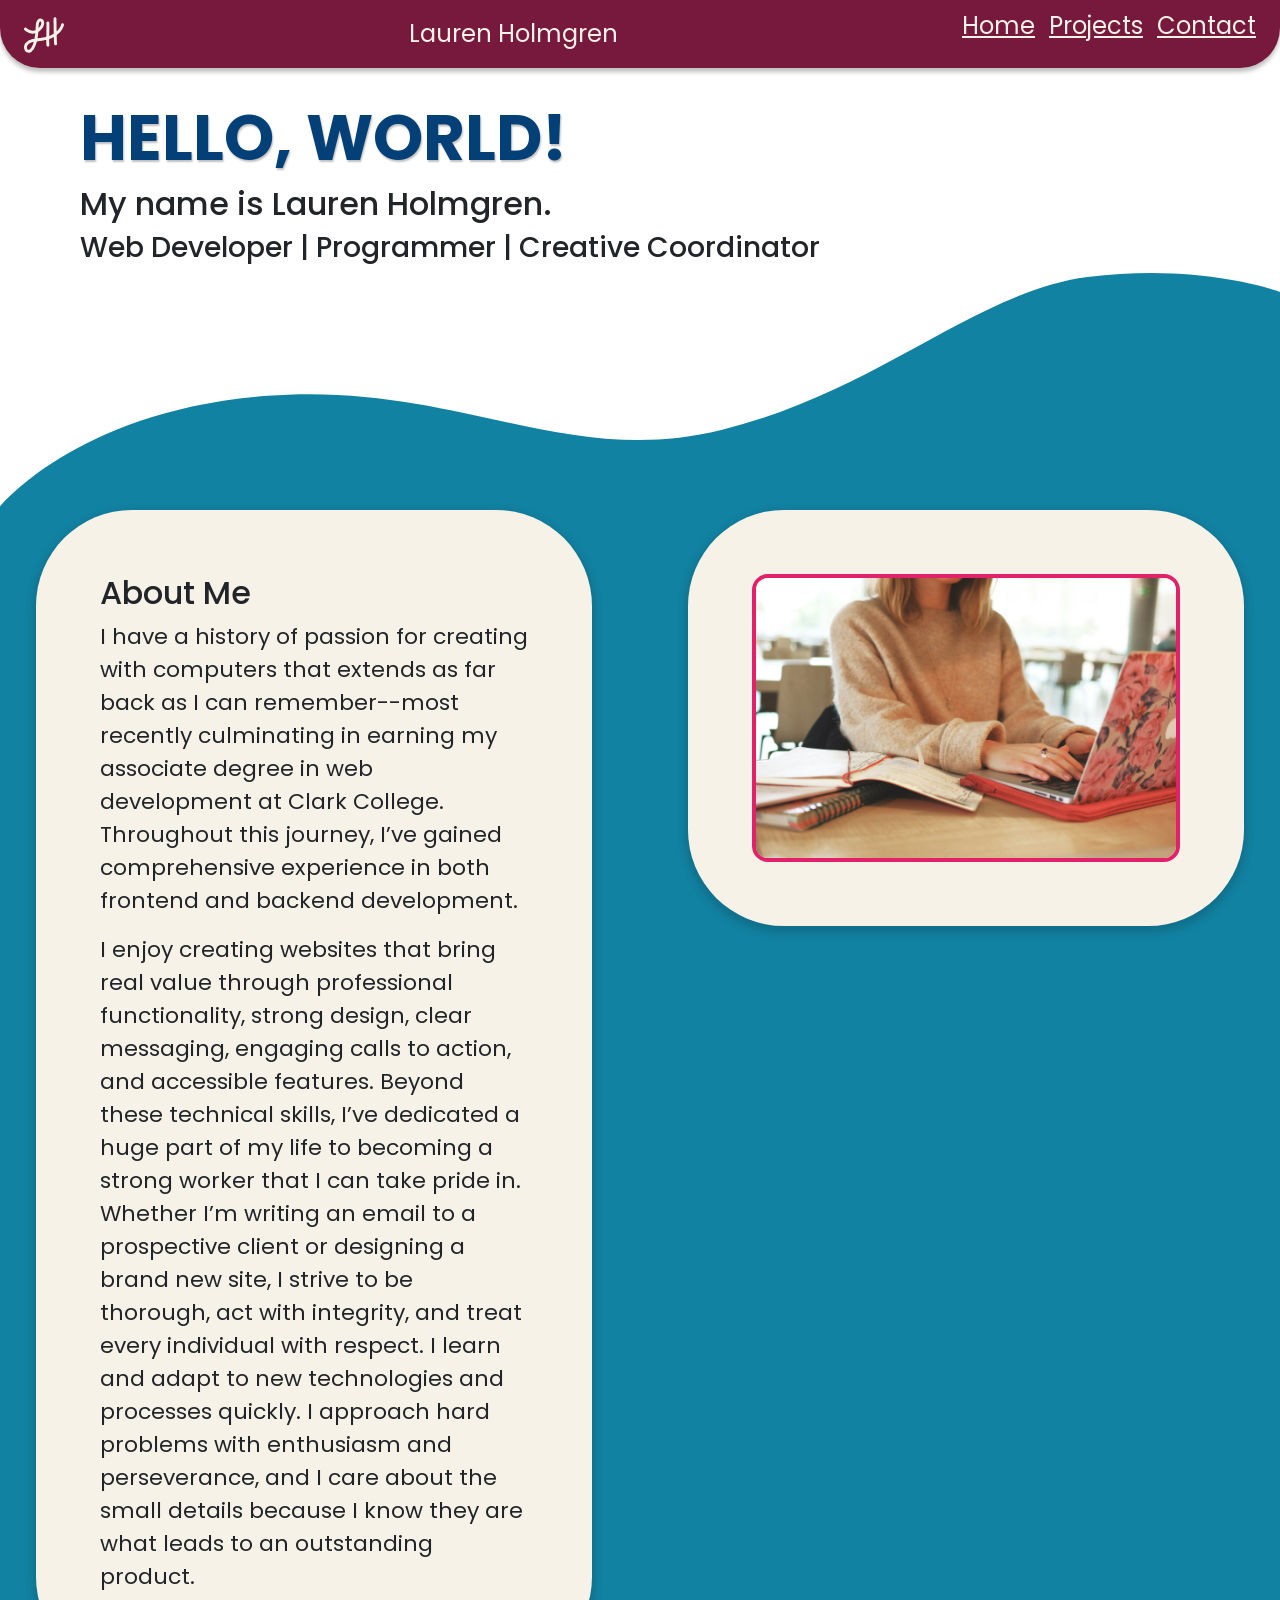
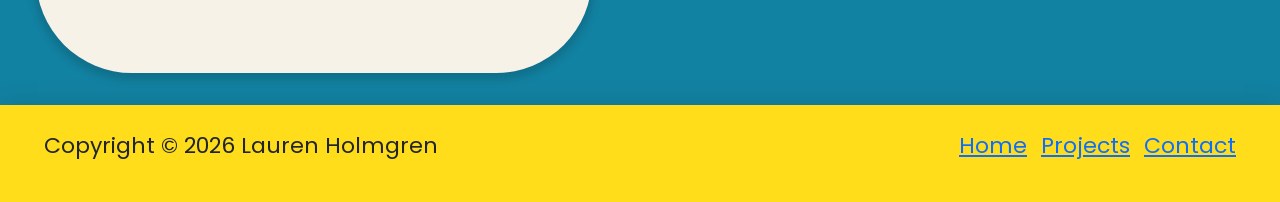
==== commit a385e088: "final checkpoint" ====
--- a/index.html
+++ b/index.html
@@ -5,6 +5,8 @@
     <meta charset="UTF-8">
     <meta name="viewport" content="width=device-width, initial-scale=1.0">
     <title>Lauren Holmgren - Web Developer</title>
+    <link rel="icon" href="images/logo.svg" type="image/x-icon">
+    <link rel="stylesheet" href='https://fonts.googleapis.com/css?family=Poppins'>
     <link rel="stylesheet" href="css/bootstrap.min.css">
     <link rel="stylesheet" href="css/style.css">
 </head>
@@ -52,11 +54,16 @@
         </div>
     </main>
     <footer>
-        <ul class="list-inline justify-content-end">
-            <li class="list-inline-item"><a href="index.html">Home</a></li>
-            <li class="list-inline-item"><a href="projects.html">Projects</a></li>
-            <li class="list-inline-item"><a href="contact.html">Contact</a></li>
-        </ul>
+        <nav class="navbar">
+            <div class="container-fluid">
+                <p>Copyright &copy; 2026 Lauren Holmgren</p>
+                <ul class="list-inline justify-content-end">
+                    <li class="list-inline-item"><a href="index.html">Home</a></li>
+                    <li class="list-inline-item"><a href="projects.html">Projects</a></li>
+                    <li class="list-inline-item"><a href="contact.html">Contact</a></li>
+                </ul>
+            </div>
+        </nav>
     </footer>
 </body>
 
--- a/css/style.css
+++ b/css/style.css
@@ -8,6 +8,8 @@
 }
 
 body {
+    font-family: 'Poppins';
+    font-size: 22px;
     display: flex;
     flex-direction: column;
     height: 100vh;
@@ -16,6 +18,9 @@
 footer {
     background-color: #FFDD1A;
     margin-top: auto;
+    padding: 1rem 2rem;
+    box-shadow: 0 -4px 24px 0 rgba(0, 0, 0, 0.10);
+
 }
 
 header nav a {
@@ -40,6 +45,7 @@
     border-radius: 6rem;
     padding: 4rem;
     margin: 0 3rem;
+    box-shadow: 0 4px 9px 3px rgba(0, 0, 0, 0.15);
 }
 
 .waveless {
@@ -48,6 +54,10 @@
 
 svg {
     margin-bottom: -1px;
+}
+
+svg~svg {
+    margin-top: -5rem;
 }
 
 img {
@@ -75,6 +85,13 @@
     text-shadow: 0.08rem 0.12rem 0.12rem rgba(0, 0, 0, 0.25);
 }
 
+h1 {
+    font-weight: 600;
+    font-size: 3rem;
+    color: #034078;
+    text-shadow: 0.08rem 0.12rem 0.12rem rgba(0, 0, 0, 0.25);
+}
+
 .tag {
     background-color: #E3216A;
     border-radius: 10px;
